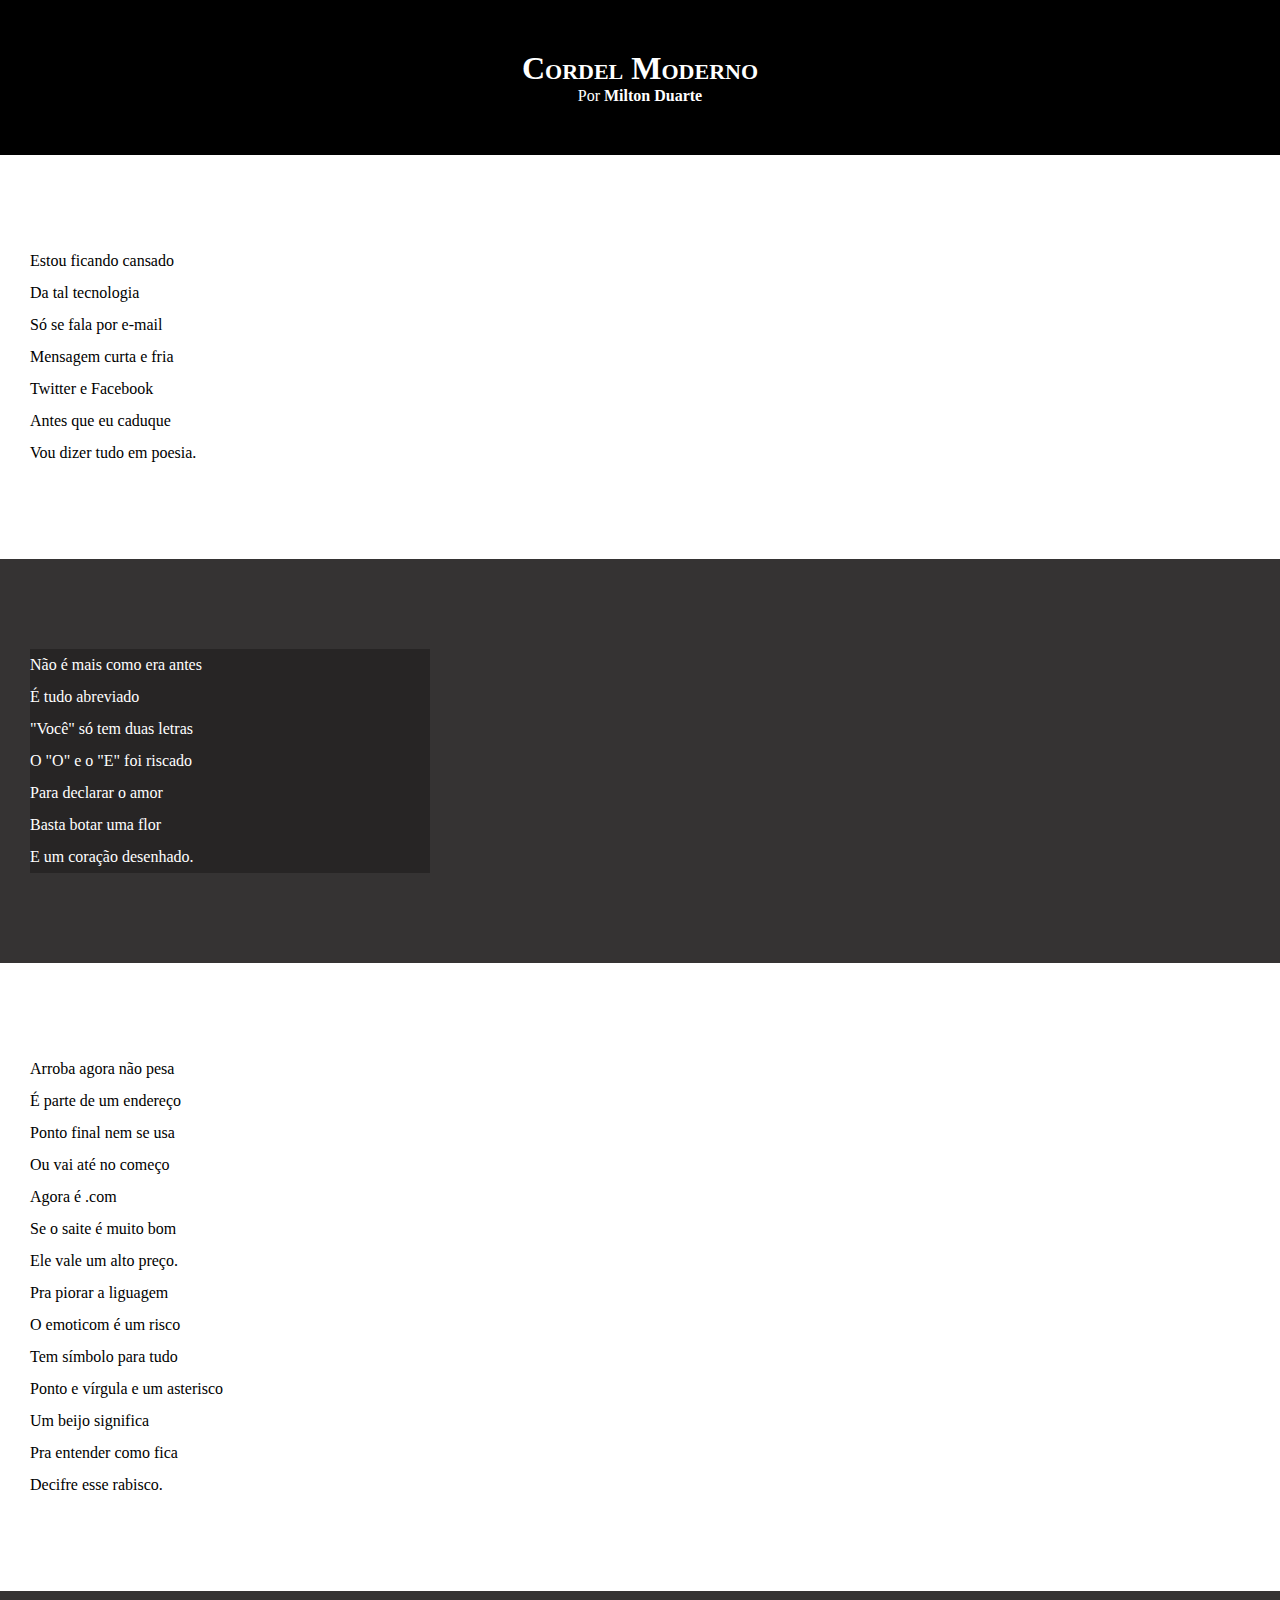
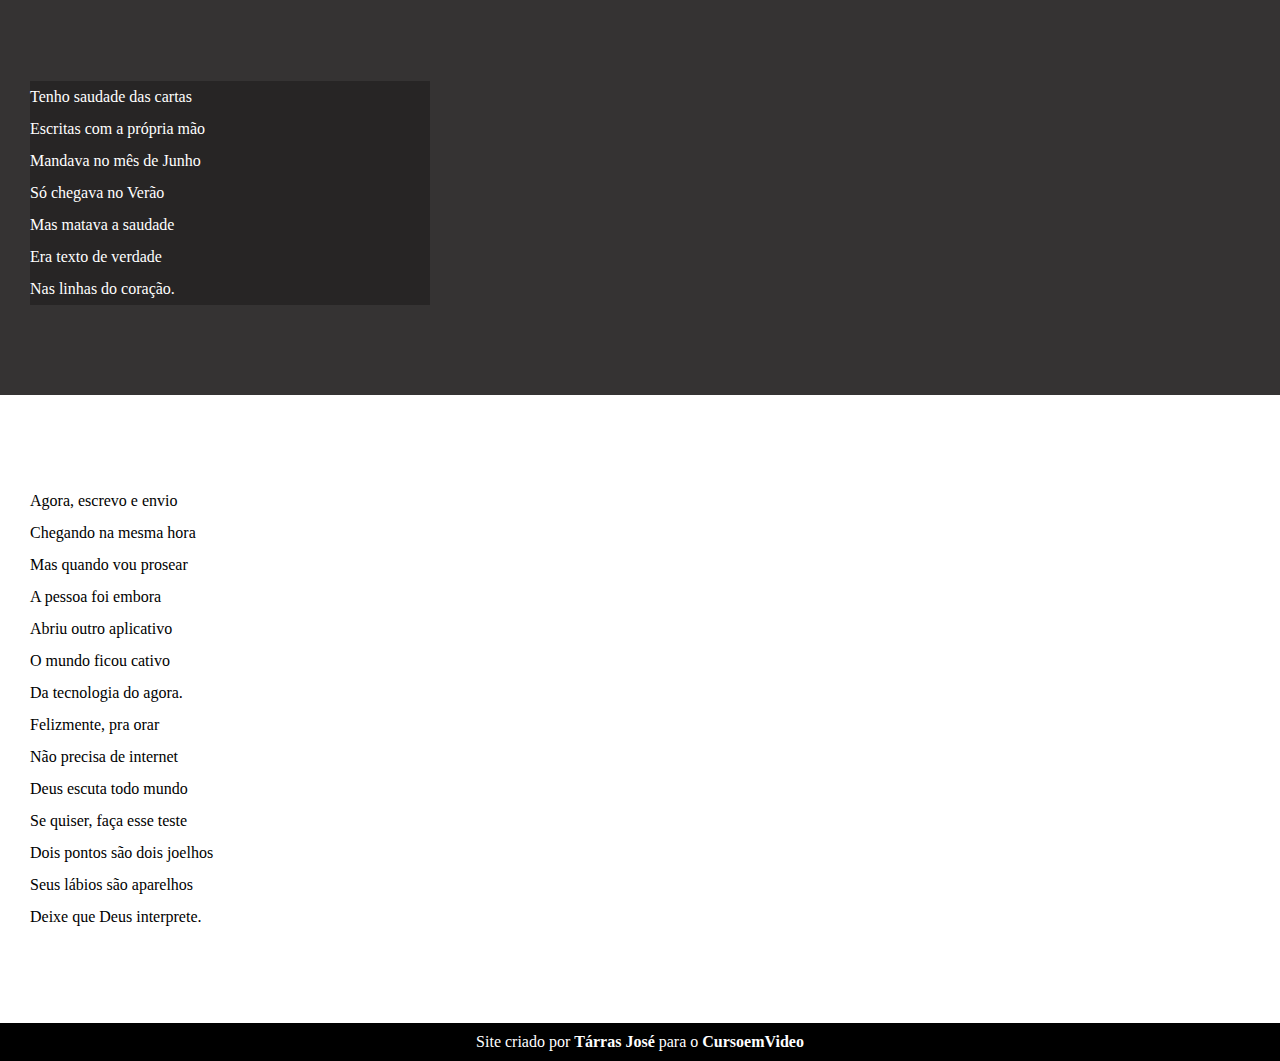
==== cordel/index.html @ db756ba5 "atualização" ====
<!DOCTYPE html>
<html lang="pt-br">
<head>
    <meta charset="UTF-8">
    <meta http-equiv="X-UA-Compatible" content="IE=edge">
    <meta name="viewport" content="width=device-width, initial-scale=1.0">
    <link rel="stylesheet" href="estilo/style.css">
    <title>Cordel Moderno</title>
</head>
<body>
    <header>
            <h1>Cordel Moderno</h1>
            <p>
            Por <a href="https://www.recantodasletras.com.br/poesias/3186743" target="_blank">Milton Duarte</a>
            </p>
    </header>

    <section class="normal">
        <p>
            Estou ficando cansado <br>
            Da tal tecnologia <br>
            Só se fala por e-mail <br>
            Mensagem curta e fria <br>
            Twitter e Facebook <br>
            Antes que eu caduque <br>
            Vou dizer tudo em poesia. <br>
        </p>
    </section>

    <section class="imagem">
        <p>
            Não é mais como era antes <br>
            É tudo abreviado <br>
            "Você" só tem duas letras <br>
            O "O" e o "E" foi riscado <br>
            Para declarar o amor <br>
            Basta botar uma flor <br>
            E um coração desenhado. <br>
        </p>
    </section>

    <section class="normal">
        <p>
            Arroba agora não pesa <br>
            É parte de um endereço <br>
            Ponto final nem se usa <br>
            Ou vai até no começo <br>
            Agora é .com <br>
            Se o saite é muito bom <br>
            Ele vale um alto preço. <br>
        </p>
            
        <p>
            Pra piorar a liguagem <br>
            O emoticom é um risco <br>
            Tem símbolo para tudo <br>
            Ponto e vírgula e um asterisco <br>
            Um beijo significa <br>
            Pra entender como fica <br>
            Decifre esse rabisco. <br>
        </p>
    </section>

    <section class="imagem">
        <p>
            Tenho saudade das cartas <br>
            Escritas com a própria mão <br>
            Mandava no mês de Junho <br>
            Só chegava no Verão <br>
            Mas matava a saudade <br>
            Era texto de verdade <br>
            Nas linhas do coração.
        </p>
    </section>

    <section class="normal">
        <p>
            Agora, escrevo e envio <br>
            Chegando na mesma hora <br>
            Mas quando vou prosear <br>
            A pessoa foi embora <br>
            Abriu outro aplicativo <br>
            O mundo ficou cativo <br>
            Da tecnologia do agora. <br>
        </p>
            
        <p>
            Felizmente, pra orar <br>
            Não precisa de internet <br>
            Deus escuta todo mundo <br>
            Se quiser, faça esse teste <br>
            Dois pontos são dois joelhos <br>
            Seus lábios são aparelhos <br>
            Deixe que Deus interprete. <br>
        </p>
        </section>
    <footer>
            Site criado por <a href="https://tarrasjose.github.io/projeto-android/index.html" target="_blank">Tárras José</a> para o <a href="https://youtube.com/cursoemvideo/" target="_blank">CursoemVideo</a>
    </footer>
</body>
</html>
---- cordel/estilo/style.css ----
@charset "UTF-8";

* {
    margin: 0px;
    padding: 0px;
}

html, body {
    min-height: 100vh; /*vw seria a largura*/
    background-color: darkgray;
}

header {
    background-color: black;
    color: white;
    text-align: center;
}

header > h1 {
    padding-top: 50px;
    font-variant: small-caps; /*Todas maiusculas, só que as primeiras maiores*/
    /*tranformar letras em maiusculas - text-transform: uppercase;*/
}

header > p {
    padding-bottom: 50px;
}

a {
    color: white;
    text-decoration: none;
    font-weight: bold;
}

a:hover {
    text-decoration: underline;
}

section {
    padding-top: 10vh;
    padding-bottom: 10vh;
    /*10% de padding da tela para parte superior e inferior, esse também cria um efeito de adaptação*/
    line-height: 2em;
    padding-left: 30px;
}

.normal {
    background-color: white;
    color: black;
}

.imagem {
    background-color: rgb(53, 51, 51);
    color: white
}

.imagem > p {
    background-color: rgba(0, 0, 0, 0.258);
    width: 400px;
}

footer {
    background-color: black;
    color: white;
    text-align: center;
    padding: 10px;
}
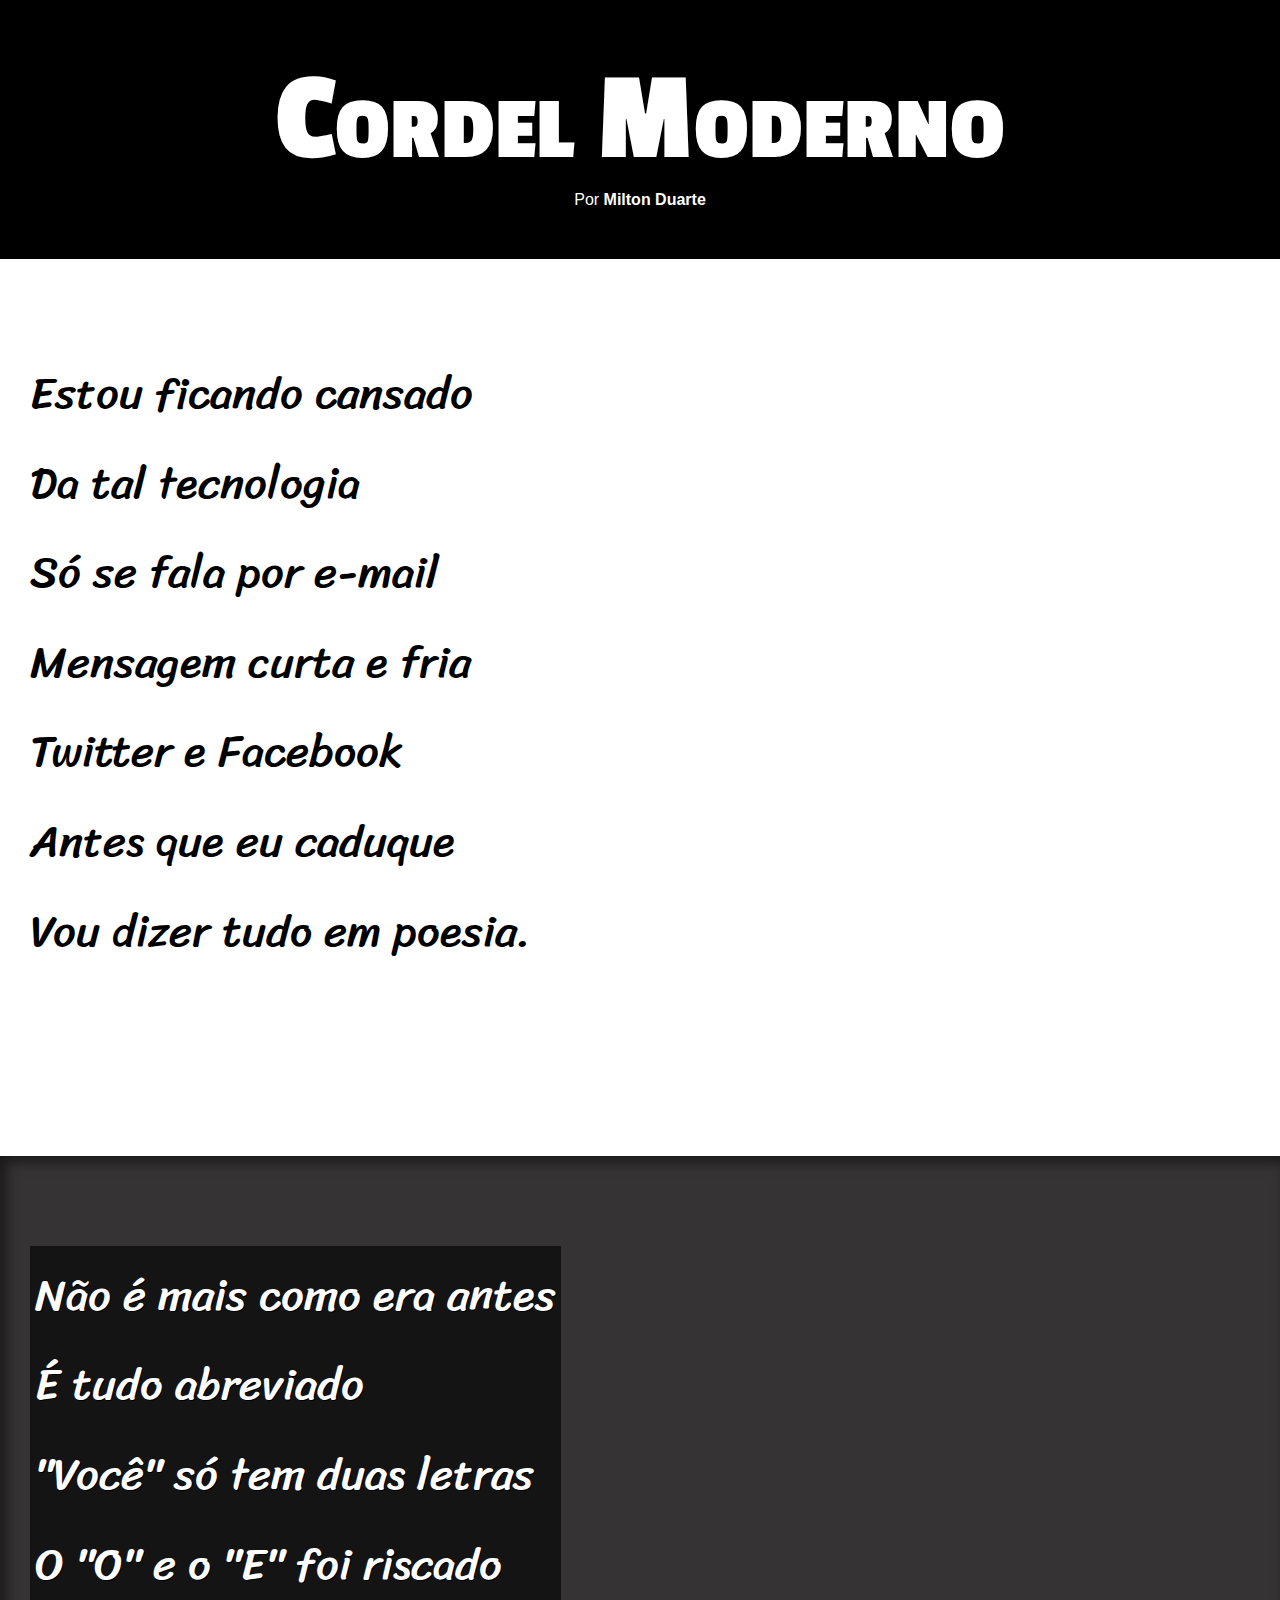
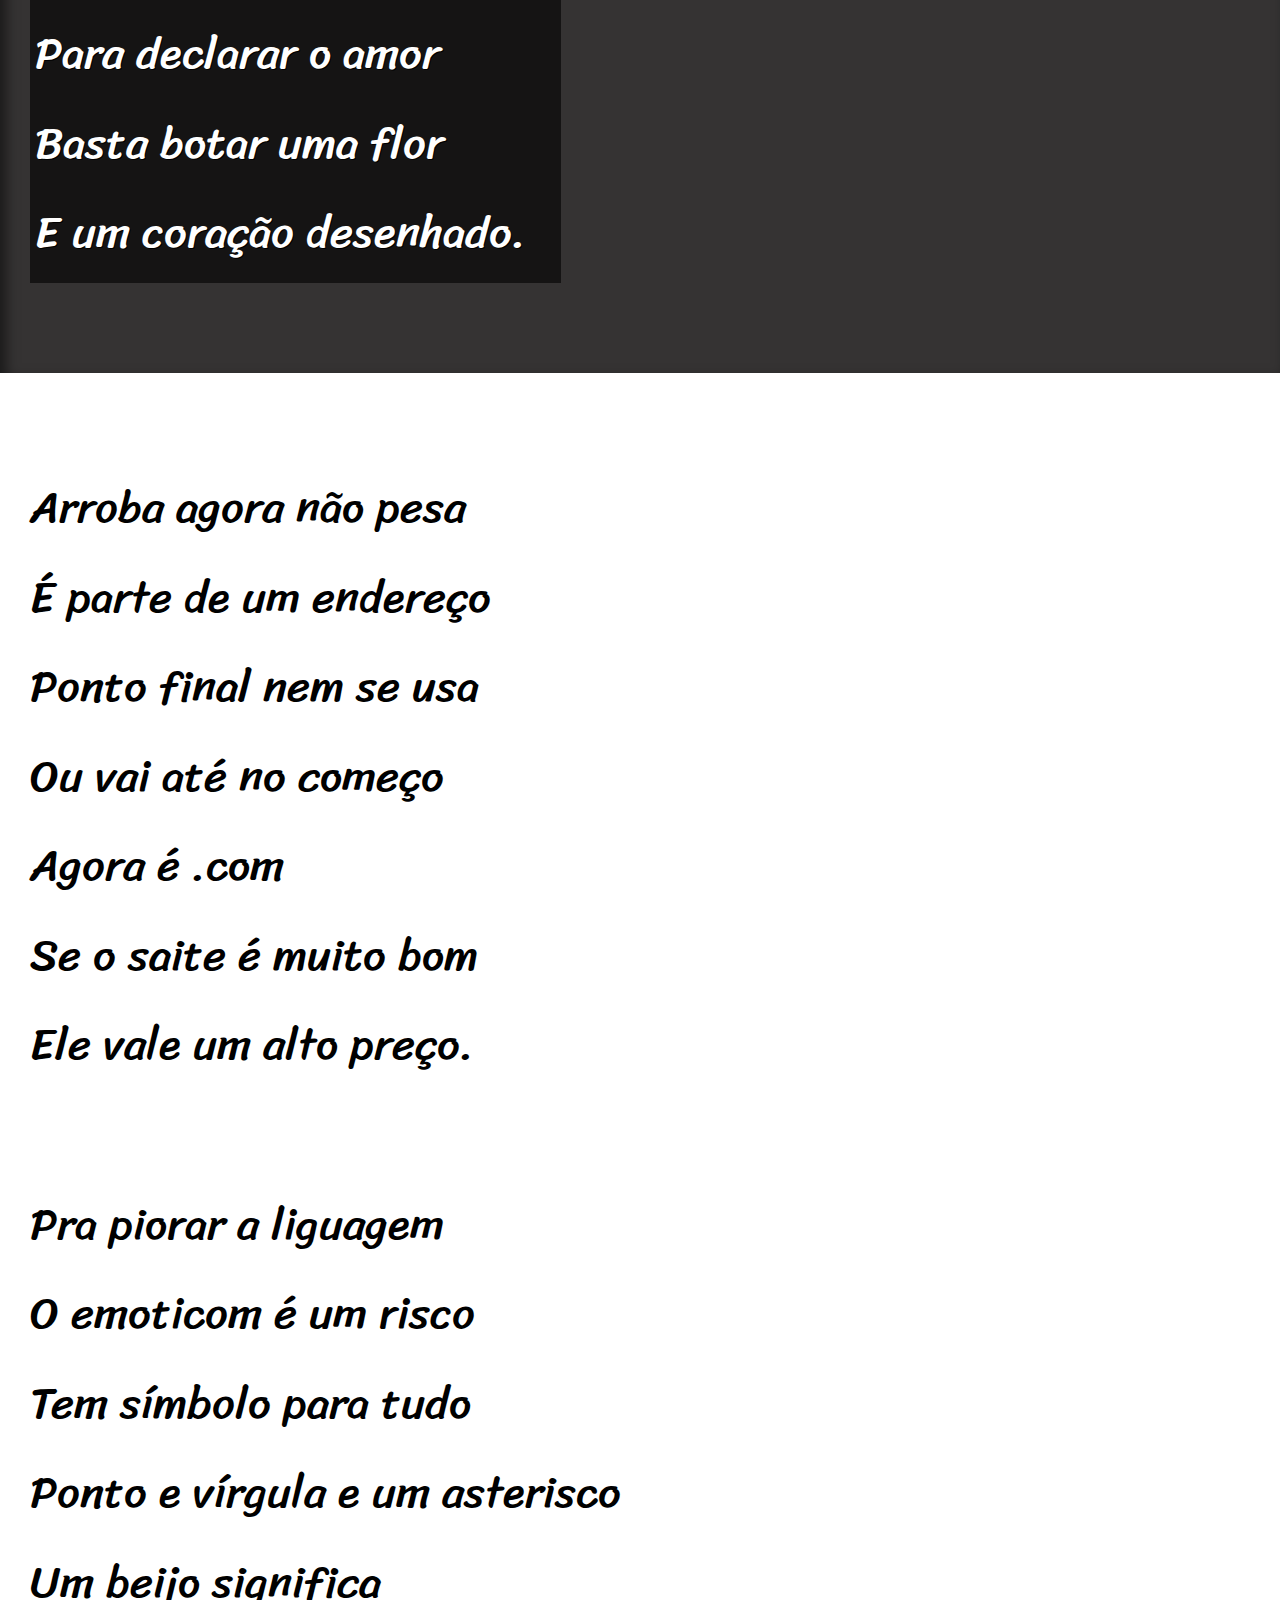
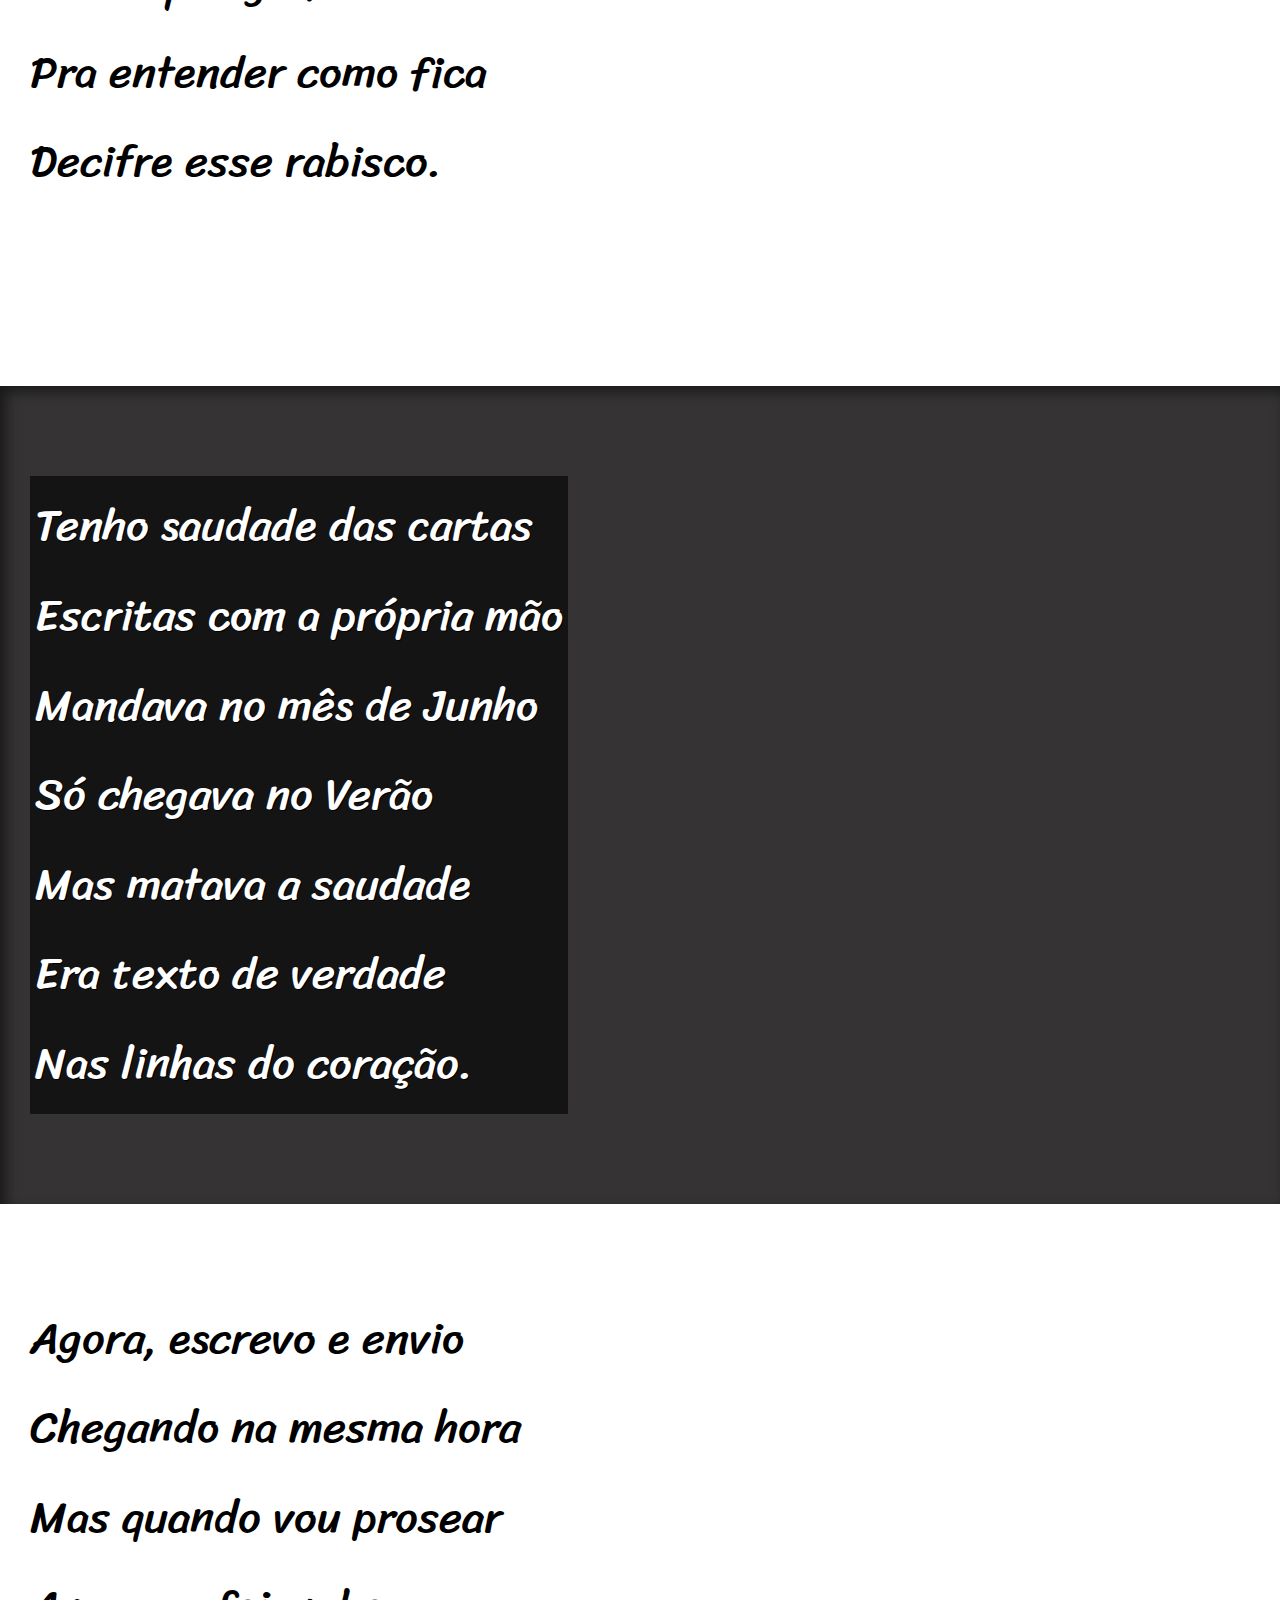
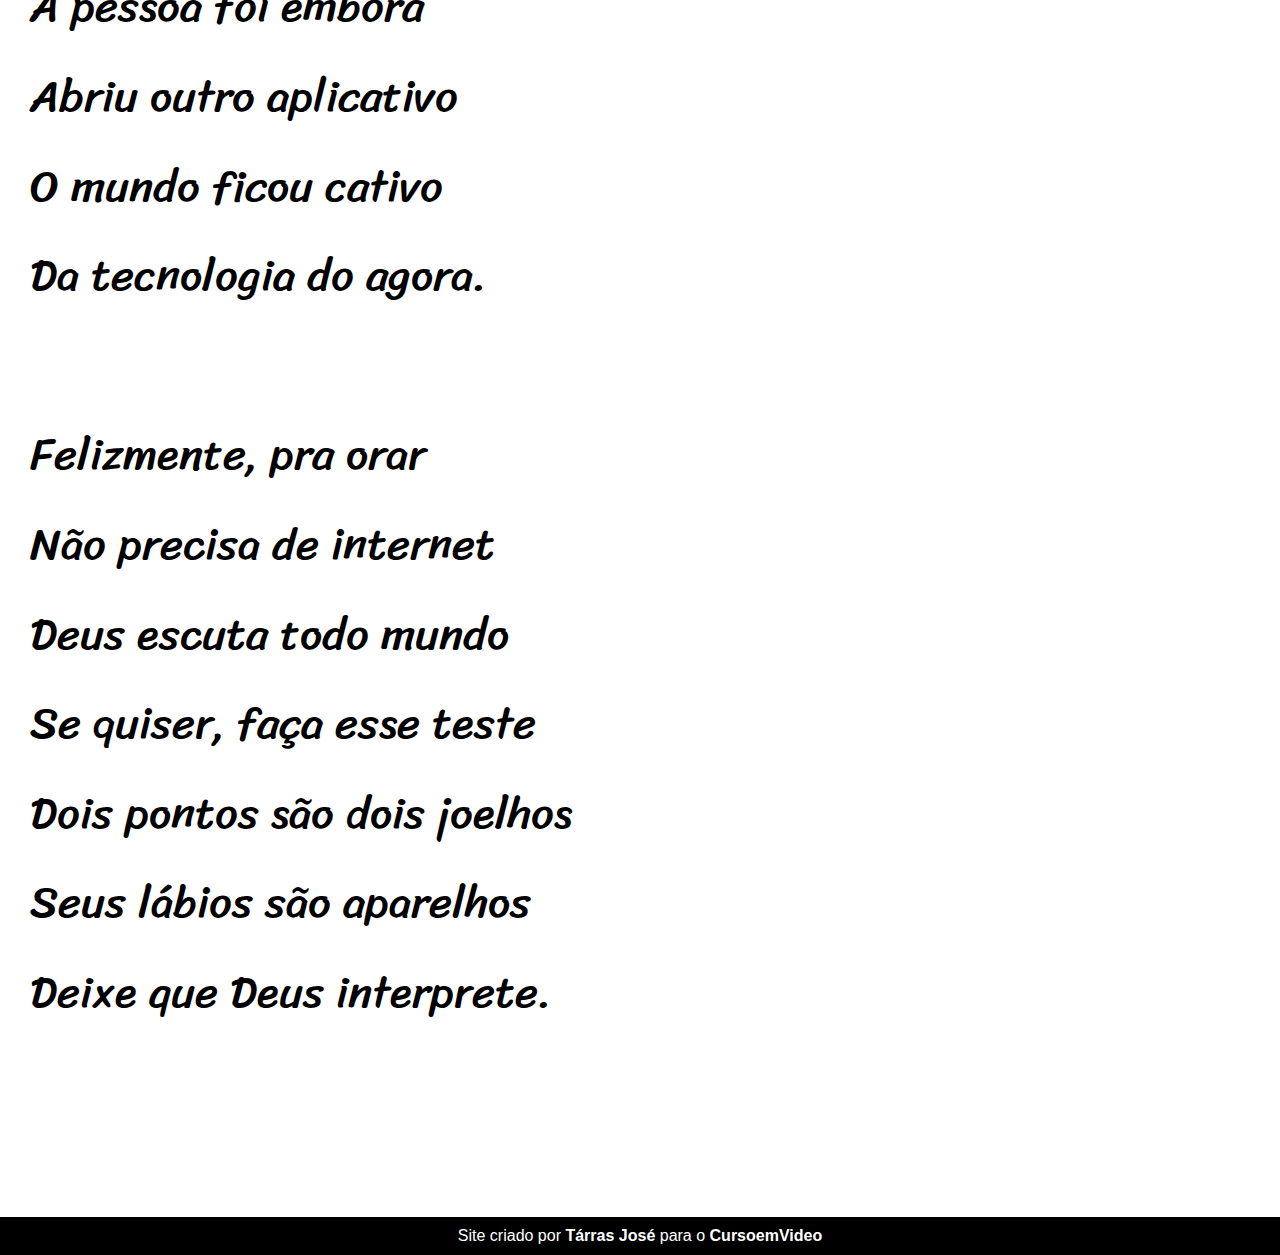
==== commit 8da3d7dc: "atualização do site cordel" ====
--- a/cordel/index.html
+++ b/cordel/index.html
@@ -27,7 +27,7 @@
         </p>
     </section>
 
-    <section class="imagem">
+    <section class="imagem" id="img01">
         <p>
             Não é mais como era antes <br>
             É tudo abreviado <br>
@@ -61,7 +61,7 @@
         </p>
     </section>
 
-    <section class="imagem">
+    <section class="imagem" id="img02">
         <p>
             Tenho saudade das cartas <br>
             Escritas com a própria mão <br>
--- a/cordel/estilo/style.css
+++ b/cordel/estilo/style.css
@@ -1,13 +1,27 @@
 @charset "UTF-8";
+
+@import url('https://fonts.googleapis.com/css2?family=Passion+One:wght@400;700;900&display=swap');
+
+@import url('https://fonts.googleapis.com/css2?family=Sriracha&display=swap');
+
+:root {
+    --fonte1: Verdana, Geneva, Tahoma, sans-serif;
+    --fonte2: 'Passion One', cursive;
+    --fonte3: 'Sriracha', cursive;
+
+}
 
 * {
     margin: 0px;
     padding: 0px;
+    font-size: 1em;
+    
 }
 
 html, body {
     min-height: 100vh; /*vw seria a largura*/
     background-color: darkgray;
+    font-family: var(--fonte1);
 }
 
 header {
@@ -20,6 +34,8 @@
     padding-top: 50px;
     font-variant: small-caps; /*Todas maiusculas, só que as primeiras maiores*/
     /*tranformar letras em maiusculas - text-transform: uppercase;*/
+    font-family: var(--fonte2);
+    font-size: 10vw; /*10% da largura da tela*/
 }
 
 header > p {
@@ -42,6 +58,12 @@
     /*10% de padding da tela para parte superior e inferior, esse também cria um efeito de adaptação*/
     line-height: 2em;
     padding-left: 30px;
+    font-family: var(--fonte3);
+    font-size: 3.5vw;
+}
+
+section > p {
+    padding-bottom: 2em;
 }
 
 .normal {
@@ -51,12 +73,28 @@
 
 .imagem {
     background-color: rgb(53, 51, 51);
-    color: white
+    color: white;
+    box-shadow: inset 6px 6px 13px 0px rgba(0, 0, 0, 0.514);
+    background-attachment: fixed;
 }
 
 .imagem > p {
-    background-color: rgba(0, 0, 0, 0.258);
-    width: 400px;
+    display: inline-block; /*caixa se adapta no tamnho do conteúdo*/
+    padding: 5px;
+    background-color: rgba(0, 0, 0, 0.596);
+    text-shadow: 1px 1px 0px black;
+}
+
+#img01 {
+    background-image: url('../imagens/background001.jpg');
+    background-position: right center;
+    background-size: cover;
+}
+
+#img02 {
+    background-image:  url('../imagens/background002.jpg');
+    background-position: right center;
+    background: cover;
 }
 
 footer {
